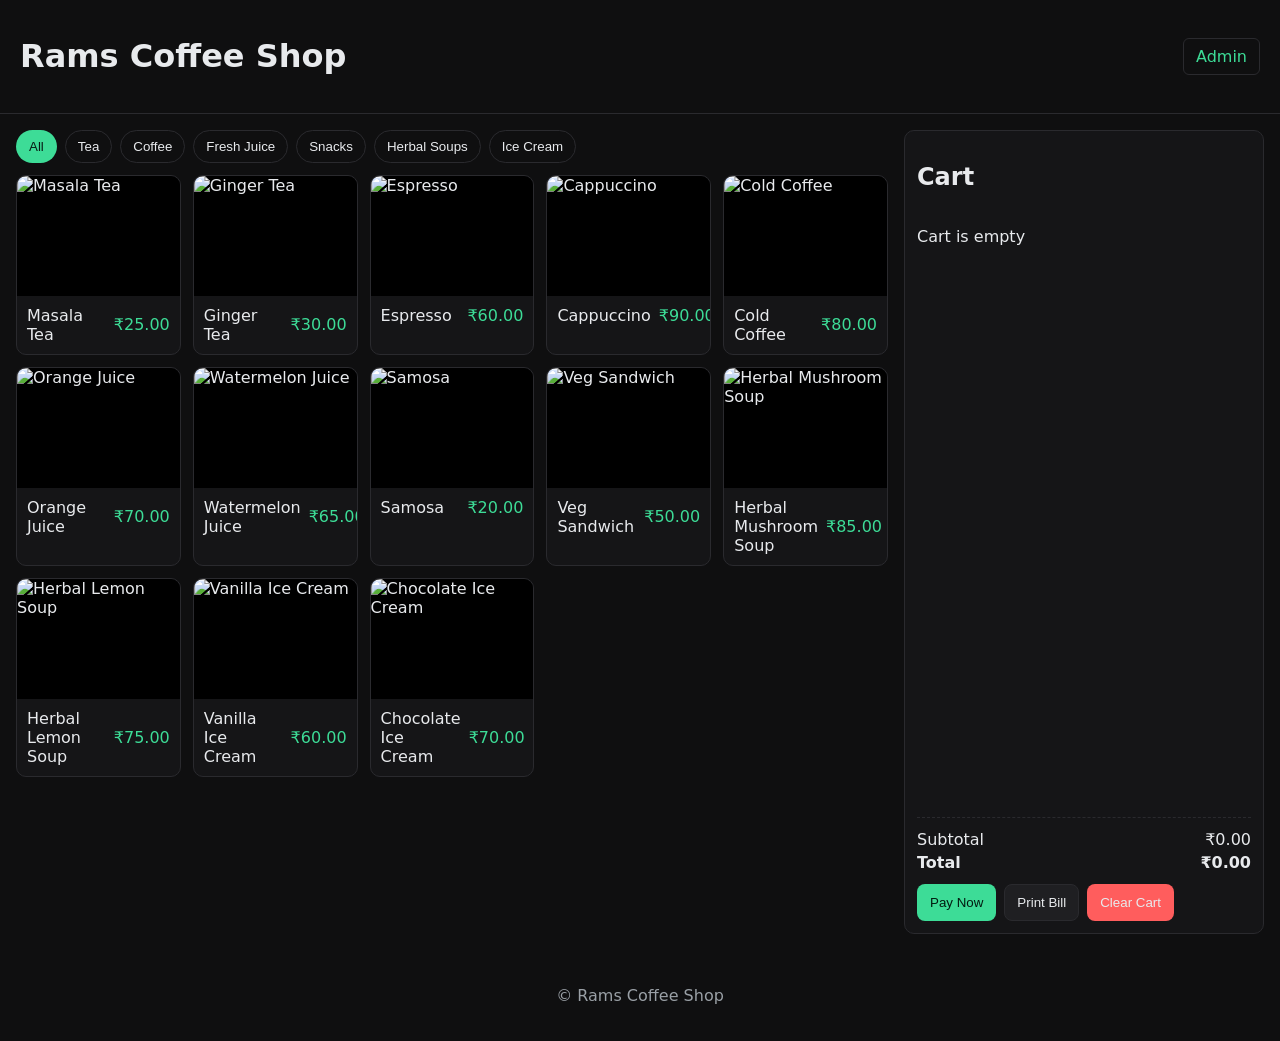
==== index.html @ df2668af "Add files via upload" ====
<!DOCTYPE html>
<html lang="en">
<head>
  <meta charset="UTF-8" />
  <meta name="viewport" content="width=device-width, initial-scale=1.0" />
  <title>Rams Coffee Shop</title>
  <link rel="stylesheet" href="styles.css" />
</head>
<body>
  <header class="app-header">
    <h1 id="shopName">Rams Coffee Shop</h1>
    <nav class="top-nav">
      <a href="admin.html" class="admin-link" aria-label="Go to admin">Admin</a>
    </nav>
  </header>

  <main class="layout">
    <div id="cartToggle" class="cart-toggle" role="button" aria-controls="cart" aria-expanded="false">
      <span>Cart</span>
      <span class="sum" id="toggleSum">₹0.00</span>
    </div>
    <section class="menu-section">
      <div class="categories" role="tablist" aria-label="Categories">
        <button class="category-tab active" data-category="All" role="tab" aria-selected="true">All</button>
        <button class="category-tab" data-category="Tea" role="tab">Tea</button>
        <button class="category-tab" data-category="Coffee" role="tab">Coffee</button>
        <button class="category-tab" data-category="Fresh Juice" role="tab">Fresh Juice</button>
        <button class="category-tab" data-category="Snacks" role="tab">Snacks</button>
        <button class="category-tab" data-category="Herbal Soups" role="tab">Herbal Soups</button>
        <button class="category-tab" data-category="Ice Cream" role="tab">Ice Cream</button>
      </div>

      <div id="menuGrid" class="menu-grid" aria-live="polite"></div>
    </section>

    <aside id="cart" class="cart-section" aria-label="Cart and billing">
      <h2>Cart</h2>
      <div id="cartItems" class="cart-items"></div>
      <div class="totals">
        <div class="row"><span>Subtotal</span><span id="subtotal">₹0.00</span></div>
        <div class="row total"><span>Total</span><span id="total">₹0.00</span></div>
      </div>
      <div class="actions">
        <button id="payNowBtn" class="btn primary">Pay Now</button>
        <button id="printBtn" class="btn">Print Bill</button>
        <button id="clearBtn" class="btn danger">Clear Cart</button>
      </div>
    </aside>
  </main>

  <!-- Pay Now Modal -->
  <div id="payModal" class="modal" role="dialog" aria-modal="true" aria-labelledby="payTitle" hidden>
    <div class="modal-content">
      <div class="modal-header">
        <h3 id="payTitle">Scan to Pay</h3>
        <button id="closePayModal" class="icon-btn" aria-label="Close">×</button>
      </div>
      <div class="modal-body pay-body">
        <img id="paymentQr" src="assets/images/payment-qr.png" alt="Payment QR code" />
        <div class="amount-line">
          <span>Amount:</span>
          <strong id="payAmount">₹0.00</strong>
          <button id="copyAmount" class="btn small">Copy amount</button>
        </div>
      </div>
    </div>
  </div>

  <!-- Print Receipt (hidden) -->
  <section id="receipt" class="receipt" hidden>
    <div class="receipt-inner">
      <h2 id="receiptShopName">Rams Coffee Shop</h2>
      <div class="small" id="receiptShopMeta"></div>
      <div id="receiptItems"></div>
      <hr />
      <div class="row"><span>Subtotal</span><span id="receiptSubtotal">₹0.00</span></div>
      <div class="row total"><span>Total</span><span id="receiptTotal">₹0.00</span></div>
      <div class="meta"><span id="receiptDate"></span><span>Order #<span id="receiptOrderId"></span></span></div>
    </div>
  </section>

  <script src="js/storage.js"></script>
  <script src="js/app.js"></script>
  <noscript>This app requires JavaScript enabled.</noscript>
</body>
<footer class="footer">
  <p>© <span id="year"></span> Rams Coffee Shop</p>
</footer>
</html>
---- styles.css ----
:root{--bg:#0f0f10;--card:#151517;--muted:#9aa0a6;--text:#e8eaed;--pri:#3ddc97;--danger:#ff5d5d;--border:#2a2a2e}
*{box-sizing:border-box}
html,body{margin:0;padding:0;background:var(--bg);color:var(--text);font-family:system-ui,-apple-system,Segoe UI,Roboto,Ubuntu,'Helvetica Neue',Arial,'Noto Sans',sans-serif}
a{color:var(--pri);text-decoration:none}
.app-header{display:flex;justify-content:space-between;align-items:center;padding:16px 20px;border-bottom:1px solid var(--border);position:sticky;top:0;background:var(--bg);z-index:2}
.top-nav a{padding:8px 12px;border:1px solid var(--border);border-radius:6px}
.layout{display:grid;grid-template-columns:1fr 360px;gap:16px;padding:16px}
 
.menu-section{min-width:0}
.categories{display:flex;flex-wrap:wrap;gap:8px;margin-bottom:12px}
.category-tab{background:transparent;color:var(--text);border:1px solid var(--border);padding:8px 12px;border-radius:20px;cursor:pointer}
.category-tab.active{background:var(--pri);color:#081c15;border-color:transparent}
.menu-grid{display:grid;grid-template-columns:repeat(auto-fill,minmax(160px,1fr));gap:12px}
.card{background:var(--card);border:1px solid var(--border);border-radius:10px;overflow:hidden;display:flex;flex-direction:column}
.card img{width:100%;height:120px;object-fit:cover;background:#000}
.card .info{padding:10px;display:flex;justify-content:space-between;align-items:center;gap:8px}
.price{color:var(--pri)}
.btn{background:#1f1f22;color:var(--text);border:1px solid var(--border);padding:10px 12px;border-radius:8px;cursor:pointer}
.btn.primary{background:var(--pri);color:#031b10;border-color:transparent}
.btn.danger{background:var(--danger);border-color:transparent}
.btn.small{padding:6px 8px;font-size:.9rem}
.icon-btn{background:transparent;border:none;color:var(--text);font-size:22px;cursor:pointer}
.cart-section{background:var(--card);border:1px solid var(--border);border-radius:10px;padding:12px;position:sticky;top:76px;height:calc(100vh - 96px);display:flex;flex-direction:column}
.cart-toggle{display:none}
.cart-items{flex:1;overflow:auto;display:flex;flex-direction:column;gap:8px;margin-bottom:8px}
.cart-item{display:grid;grid-template-columns:1fr auto auto auto;gap:8px;align-items:center;background:#121214;border:1px solid var(--border);border-radius:8px;padding:8px}
.qty{display:flex;align-items:center;gap:6px}
.qty button{width:28px;height:28px;border-radius:6px}
.totals{border-top:1px dashed var(--border);margin-top:8px;padding-top:8px}
.row{display:flex;justify-content:space-between;margin:4px 0}
.row.total{font-weight:700}
.actions{display:flex;gap:8px;flex-wrap:wrap;margin-top:8px}
.modal{position:fixed;inset:0;background:rgba(0,0,0,.6);display:grid;place-items:center}
.modal[hidden]{display:none}
.modal-content{background:var(--card);border:1px solid var(--border);border-radius:10px;min-width:320px;max-width:92vw}
.modal-header{display:flex;justify-content:space-between;align-items:center;padding:10px 12px;border-bottom:1px solid var(--border)}
.modal-body{padding:12px}
.pay-body{display:flex;flex-direction:column;align-items:center;gap:12px}
.pay-body img{width:220px;height:220px;object-fit:contain;background:white;border-radius:8px;padding:8px}
.amount-line{display:flex;gap:8px;align-items:center}
.receipt{position:fixed;inset:0;padding:16px}
.receipt-inner{max-width:360px;margin:0 auto;background:white;color:black;border-radius:8px;padding:12px}
.receipt-inner .small{font-size:.9rem;color:#444;margin-bottom:6px}
.receipt .row{margin:2px 0}
.meta{display:flex;justify-content:space-between;margin-top:6px;font-size:.9rem;color:#333}
.panel{background:var(--card);border:1px solid var(--border);border-radius:10px;padding:12px;margin:12px}
.admin-layout{padding:12px}
.toolbar{display:flex;gap:8px;flex-wrap:wrap;margin-bottom:8px}
.table{display:grid;gap:6px}
.table .tr{display:grid;grid-template-columns:80px 1.2fr .6fr .8fr .6fr .6fr;gap:8px;align-items:center;background:#121214;border:1px solid var(--border);border-radius:8px;padding:8px}
.thumb{width:72px;height:48px;object-fit:cover;border-radius:6px;border:1px solid var(--border);background:#000}
@media (max-width: 720px){
  .table .tr{grid-template-columns:64px 1fr .5fr .6fr .5fr auto}
}
.field{display:flex;flex-direction:column;gap:6px;margin:6px 0}
.field.inline{flex-direction:row;align-items:center}
.settings-form{display:grid;grid-template-columns:repeat(auto-fit,minmax(220px,1fr));gap:12px}
.actions.end{justify-content:flex-end}
.footer{padding:20px;text-align:center;color:var(--muted)}
@media (max-width: 920px){
  .layout{grid-template-columns:1fr}
  .cart-toggle{position:fixed;z-index:3;left:12px;right:12px;bottom:12px;display:flex;justify-content:space-between;align-items:center;padding:12px 14px;background:var(--pri);color:#031b10;border-radius:999px;box-shadow:0 6px 24px rgba(0,0,0,.35)}
  .cart-toggle .sum{font-weight:700}
  .cart-section{position:fixed;bottom:0;left:0;right:0;height:auto;max-height:70vh;border-radius:12px 12px 0 0;top:auto;transform:translateY(100%);transition:transform .28s ease}
  .cart-section.open{transform:translateY(0%)}
}
@media (max-width: 560px){
  .menu-grid{grid-template-columns:repeat(2,minmax(0,1fr))}
  .category-tab{padding:8px 10px}
  .btn{padding:10px}
  
}

/* Print Styles */
@media print{
  body{background:white;color:black}
  .app-header,.layout,.modal,.footer{display:none !important}
  #receipt[hidden]{display:block !important}
  #receipt .receipt-inner{box-shadow:none;border:none}
}
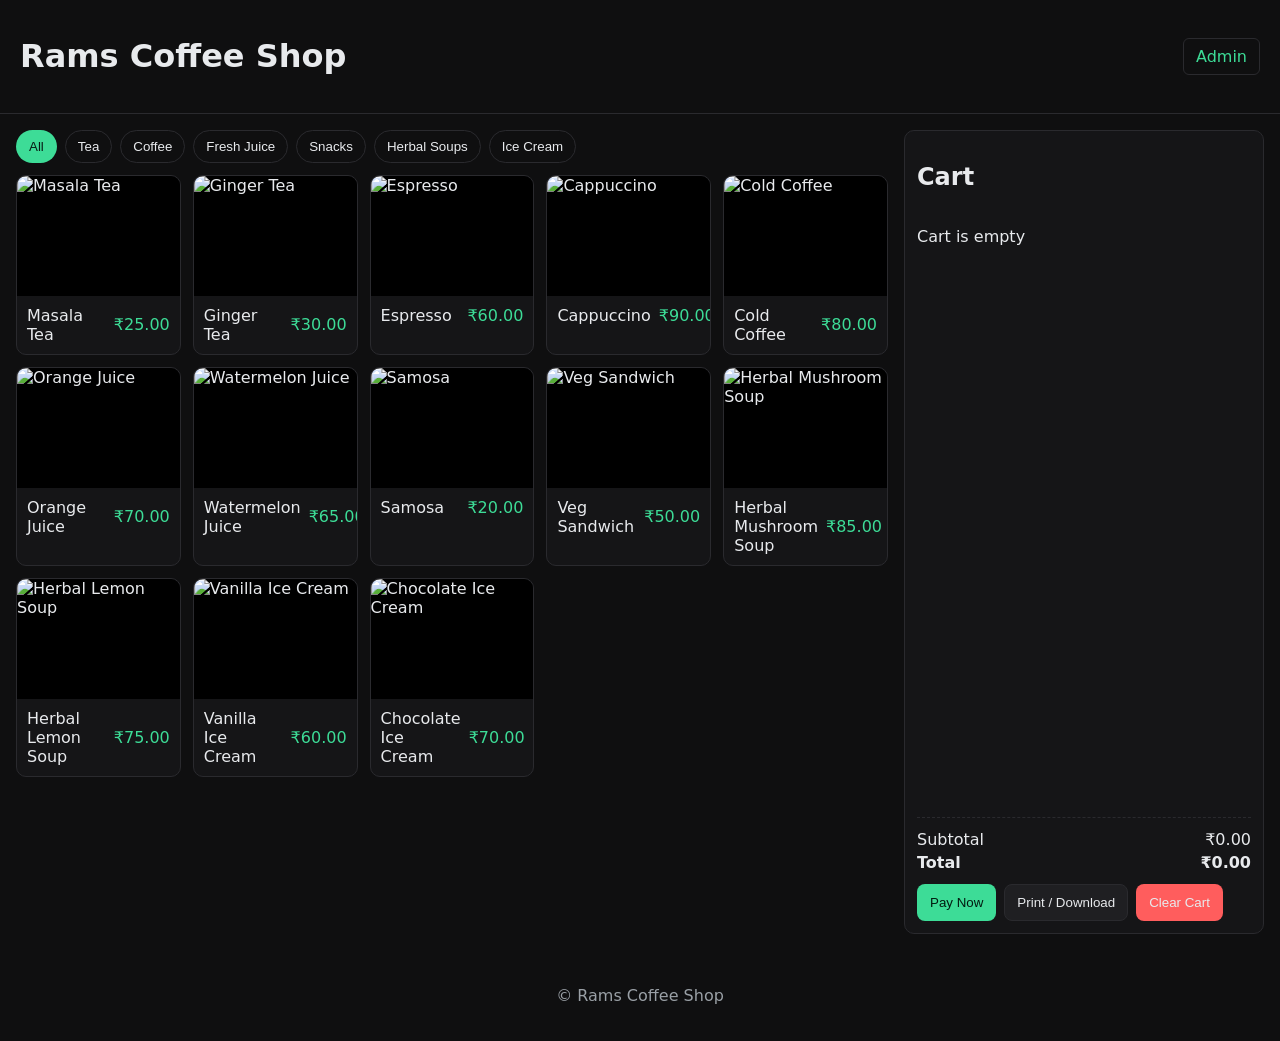
==== commit 8dbc1789: "Add files via upload" ====
--- a/index.html
+++ b/index.html
@@ -33,7 +33,7 @@
       <div id="menuGrid" class="menu-grid" aria-live="polite"></div>
     </section>
 
-    <aside id="cart" class="cart-section" aria-label="Cart and billing">
+    <aside id="cart" class="cart-section" aria-label="Cart and billing" hidden>
       <h2>Cart</h2>
       <div id="cartItems" class="cart-items"></div>
       <div class="totals">
@@ -42,7 +42,7 @@
       </div>
       <div class="actions">
         <button id="payNowBtn" class="btn primary">Pay Now</button>
-        <button id="printBtn" class="btn">Print Bill</button>
+        <button id="printBtn" class="btn">Print / Download</button>
         <button id="clearBtn" class="btn danger">Clear Cart</button>
       </div>
     </aside>
@@ -80,6 +80,8 @@
   </section>
 
   <script src="js/storage.js"></script>
+  <script src="https://cdn.jsdelivr.net/npm/html2canvas@1.4.1/dist/html2canvas.min.js"></script>
+  <script src="https://cdn.jsdelivr.net/npm/jspdf@2.5.1/dist/jspdf.umd.min.js"></script>
   <script src="js/app.js"></script>
   <noscript>This app requires JavaScript enabled.</noscript>
 </body>
--- a/styles.css
+++ b/styles.css
@@ -20,7 +20,7 @@
 .btn.danger{background:var(--danger);border-color:transparent}
 .btn.small{padding:6px 8px;font-size:.9rem}
 .icon-btn{background:transparent;border:none;color:var(--text);font-size:22px;cursor:pointer}
-.cart-section{background:var(--card);border:1px solid var(--border);border-radius:10px;padding:12px;position:sticky;top:76px;height:calc(100vh - 96px);display:flex;flex-direction:column}
+.cart-section{background:var(--card);border:1px solid var(--border);border-radius:10px;padding:12px;position:sticky;top:76px;height:calc(100vh - 96px);display:flex;flex-direction:column;z-index:2}
 .cart-toggle{display:none}
 .cart-items{flex:1;overflow:auto;display:flex;flex-direction:column;gap:8px;margin-bottom:8px}
 .cart-item{display:grid;grid-template-columns:1fr auto auto auto;gap:8px;align-items:center;background:#121214;border:1px solid var(--border);border-radius:8px;padding:8px}
@@ -30,7 +30,7 @@
 .row{display:flex;justify-content:space-between;margin:4px 0}
 .row.total{font-weight:700}
 .actions{display:flex;gap:8px;flex-wrap:wrap;margin-top:8px}
-.modal{position:fixed;inset:0;background:rgba(0,0,0,.6);display:grid;place-items:center}
+.modal{position:fixed;inset:0;background:rgba(0,0,0,.6);display:grid;place-items:center;z-index:5}
 .modal[hidden]{display:none}
 .modal-content{background:var(--card);border:1px solid var(--border);border-radius:10px;min-width:320px;max-width:92vw}
 .modal-header{display:flex;justify-content:space-between;align-items:center;padding:10px 12px;border-bottom:1px solid var(--border)}
@@ -61,8 +61,9 @@
   .layout{grid-template-columns:1fr}
   .cart-toggle{position:fixed;z-index:3;left:12px;right:12px;bottom:12px;display:flex;justify-content:space-between;align-items:center;padding:12px 14px;background:var(--pri);color:#031b10;border-radius:999px;box-shadow:0 6px 24px rgba(0,0,0,.35)}
   .cart-toggle .sum{font-weight:700}
-  .cart-section{position:fixed;bottom:0;left:0;right:0;height:auto;max-height:70vh;border-radius:12px 12px 0 0;top:auto;transform:translateY(100%);transition:transform .28s ease}
+  .cart-section{position:fixed;bottom:0;left:0;right:0;height:auto;max-height:70vh;border-radius:12px 12px 0 0;top:auto;transform:translateY(100%);transition:transform .28s ease;z-index:4}
   .cart-section.open{transform:translateY(0%)}
+  .menu-section{padding-bottom:88px}
 }
 @media (max-width: 560px){
   .menu-grid{grid-template-columns:repeat(2,minmax(0,1fr))}
